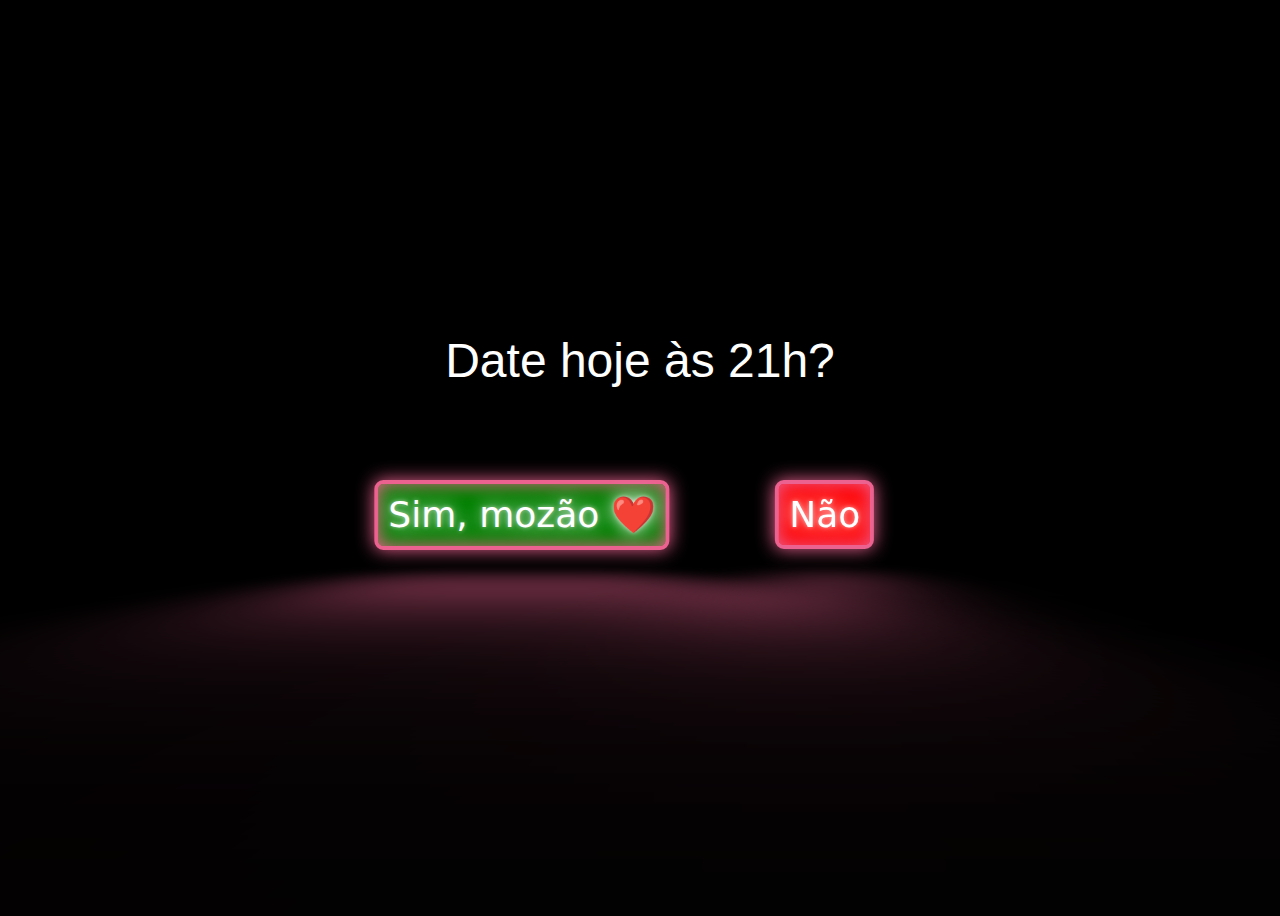
==== index.html @ 3f0aa08f "Update index.html" ====
<!DOCTYPE html>
<html>
<head>
  <meta charset="UTF-8">
  <title>Date hoje?</title>
  <link rel="stylesheet" href="./css.css">
  <style>
    /* Estilos para centralizar a pergunta */
    #pergunta {
      position: absolute;
      top: 40%;
      left: 50%;
      transform: translate(-50%, -50%);
      font-size: 48px;
      text-align: center;
      font-family: Arial, sans-serif;
    }

    /* Estilos para alinhar os botões abaixo da pergunta */
    #botoes {
      position: absolute;
      top: calc(50% + 30px);
      left: 40%;
      transform: translate(-50%);
    }

    /* Estilos para o botão "Não" */
    #nao {
      display: inline-block;
      margin-right: 20px;
      padding: 10px;
      font-size: 36px;
      background-color: red;
      color: white;
      position: absolute;
      top: 0;
      left: 55%;
      transform: translateX(250%);
    }

    /* Estilos para o botão "Sim" */
    #sim {
      display: inline-block;
      margin-left: 20px;
      padding: 10px;
      font-size: 36px;
      background-color: green;
      color: white;
    }

    /* Estilos para o fundo e as letras */
    body {
      background-color: black;
      color: white;
    }
  </style>
</head>
<body>
<div id="pergunta">Date hoje às 21h?</div>
<div id="botoes">
  <a href="#" id="sim" class="button">Sim, mozão ❤️</a>
  <a href="#" id="nao" class="button">Não</a>
</div>
<script>
  // Obter as dimensões iniciais do botão "Não"
  var nao = document.getElementById("nao");
  var naoRect = nao.getBoundingClientRect();
  var naoTop = naoRect.top;
  var naoLeft = naoRect.left;
  var naoWidth = naoRect.width;
  var naoHeight = naoRect.height;

  // Obter a altura da janela do navegador
  var windowHeight = window.innerHeight;

  // Redirecionar para o link quando o botão "Sim" for clicado
  document.getElementById("sim").onclick = function() {
    window.location.href = "https://www.instagram.com/pulerestaurante/";
  };

  // Mover o botão "Não" quando o mouse passar sobre ele
  document.getElementById("nao").onmouseover = function() {
    var novoTop = Math.floor(Math.random() * (windowHeight - naoHeight - 800)) + "px";
    var novoLeft = Math.floor(Math.random() * (naoLeft + naoWidth - 500)) + "px";
    this.style.top = novoTop;
    this.style.left = novoLeft;
  };
</script>
</body>
</html>
---- css.css ----
:root {
    --clr-neon: rgba(235, 97, 143, 1);
    --clr-bg: rgba(1, 1, 1, 1);
    --clr-white: rgba(255, 255, 255, 1);
}

*,
*::before,
*::after {
    box-sizing: border-box;
}

body {
    min-height: 100vh;
    display: grid;
    place-items: center;
    background: var(--clr-bg);
    font-family: system-ui;
    color: var(--clr-neon);
}

.button {
    font-size: 2em;

    display: inline-block;
    cursor: pointer;
    text-decoration: none;
    color: var(--clr-neon);
    border: var(--clr-neon) 4px solid;
    padding: 0.25em 1em;
    border-radius: 0.25em;

    text-shadow: 0 0 0.125em rgba(255, 255, 255, 0.55), 0 0 0.5em currentColor;

    box-shadow: inset 0 0 0.5em 0 var(--clr-neon), 0 0 0.5em 0 var(--clr-neon);

    position: relative;
}

.button::before {
    pointer-events: none;
    content: "";
    position: absolute;
    background: var(--clr-neon);
    top: 120%;
    left: 0;
    width: 100%;
    height: 100%;

    transform: perspective(1.2em) rotateX(40deg) scale(1.5, 0.5);
    filter: blur(1.15em);
    opacity: 0.7;

    transition: transform 0.5s linear;
}

.button::after {
    content: "";
    position: absolute;
    top: 0;
    bottom: 0;
    left: 0;
    right: 0;
    box-shadow: 0 0 4em 0.6em var(--clr-neon), 0 0 1em 0.2em var(--clr-white);
    opacity: 0;
    background: var(--clr-neon);
    z-index: -1;
    transition: opacity 0.5s linear;
}

.button:hover,
.button:focus {
    color: var(--clr-bg);
    text-shadow: none;
}

.button:hover::before,
.button:focus::before {
    opacity: 1;
    transform: perspective(1em) rotateX(40deg) scale(1.5, 0.6);
    transition: transform 0.5s linear;
}

.button:hover::after,
.button:focus::after {
    opacity: 1;
}
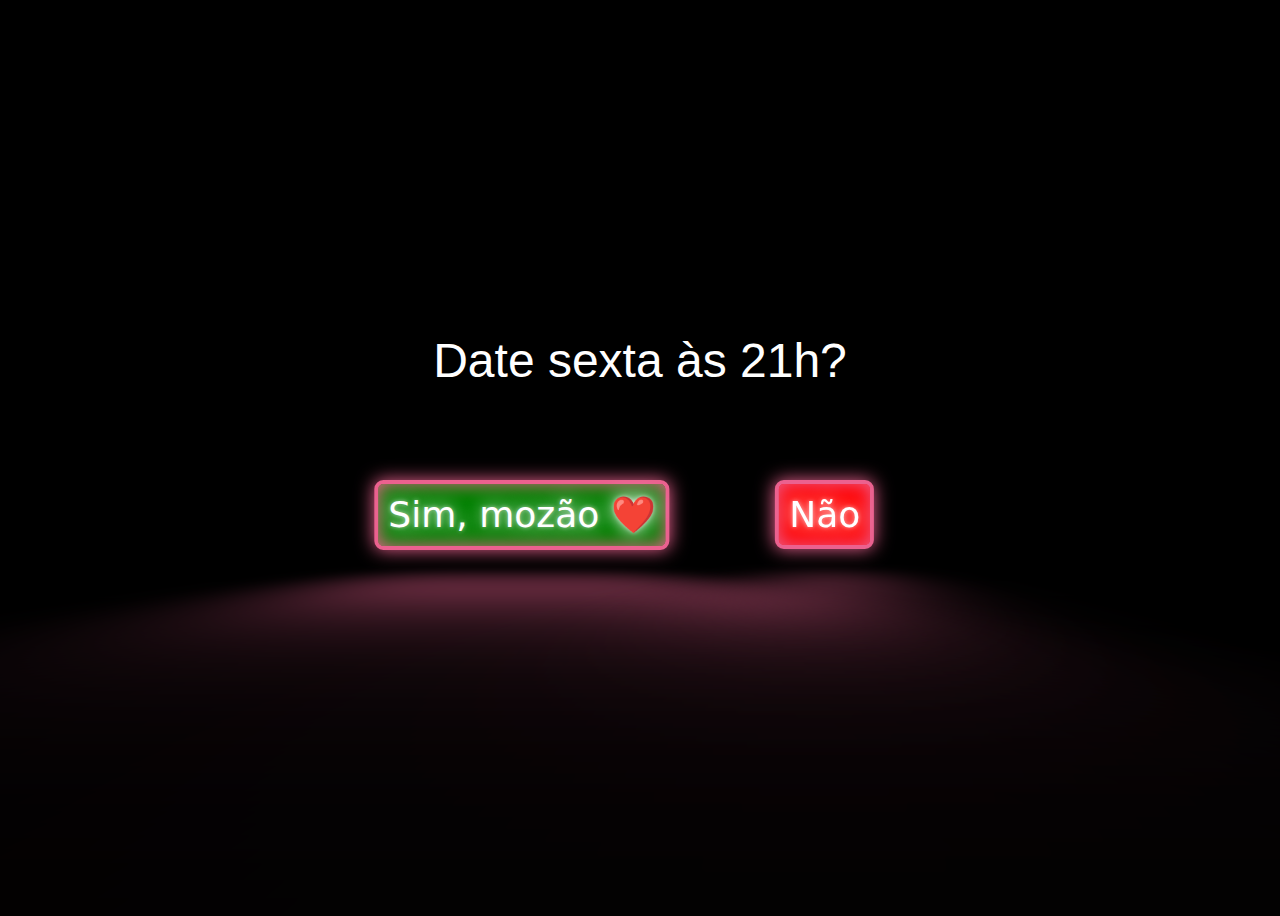
==== commit 4294a867: "Update index.html" ====
--- a/index.html
+++ b/index.html
@@ -2,7 +2,7 @@
 <html>
 <head>
   <meta charset="UTF-8">
-  <title>Date hoje?</title>
+  <title>Date?</title>
   <link rel="stylesheet" href="./css.css">
   <style>
     /* Estilos para centralizar a pergunta */
@@ -56,7 +56,7 @@
   </style>
 </head>
 <body>
-<div id="pergunta">Date hoje às 21h?</div>
+<div id="pergunta">Date sexta às 21h?</div>
 <div id="botoes">
   <a href="#" id="sim" class="button">Sim, mozão ❤️</a>
   <a href="#" id="nao" class="button">Não</a>
@@ -75,7 +75,7 @@
 
   // Redirecionar para o link quando o botão "Sim" for clicado
   document.getElementById("sim").onclick = function() {
-    window.location.href = "https://www.instagram.com/pulerestaurante/";
+    window.location.href = "https://www.instagram.com/nolarestaurante/";
   };
 
   // Mover o botão "Não" quando o mouse passar sobre ele
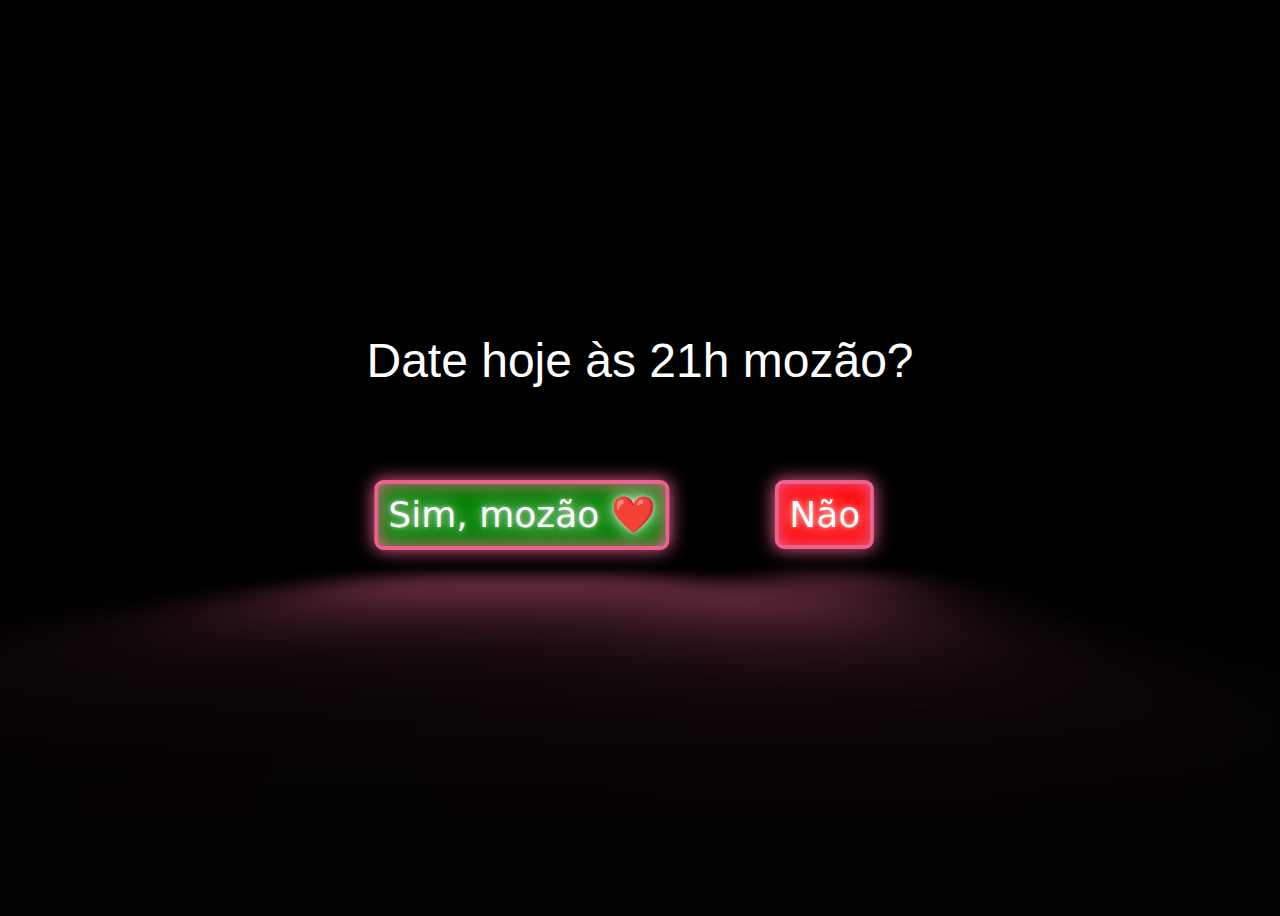
==== commit 05430d7d: "Update index.html" ====
--- a/index.html
+++ b/index.html
@@ -2,7 +2,7 @@
 <html>
 <head>
   <meta charset="UTF-8">
-  <title>Date?</title>
+  <title>Date hoje mozão?</title>
   <link rel="stylesheet" href="./css.css">
   <style>
     /* Estilos para centralizar a pergunta */
@@ -56,7 +56,7 @@
   </style>
 </head>
 <body>
-<div id="pergunta">Date sexta às 21h?</div>
+<div id="pergunta">Date hoje às 21h mozão?</div>
 <div id="botoes">
   <a href="#" id="sim" class="button">Sim, mozão ❤️</a>
   <a href="#" id="nao" class="button">Não</a>
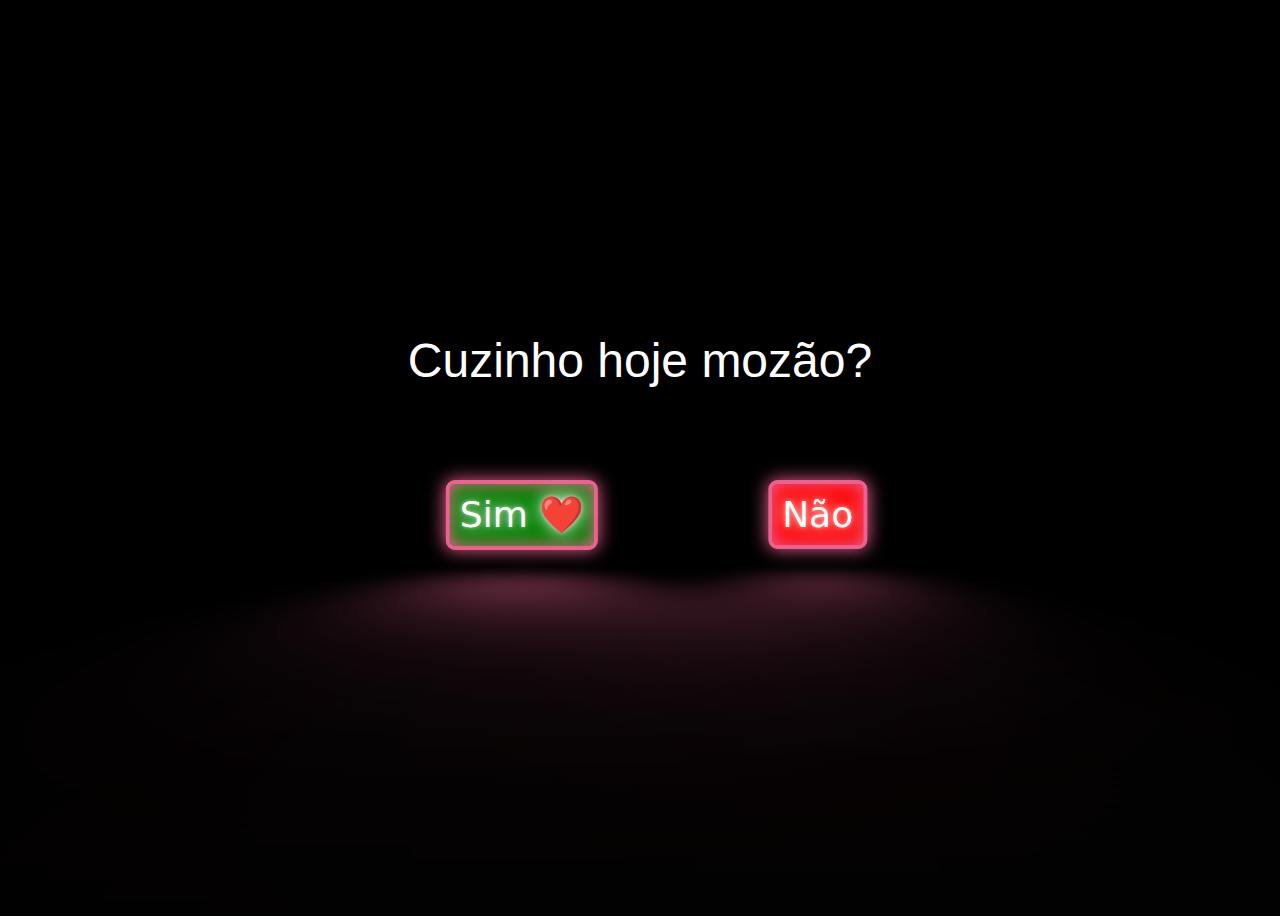
==== commit b2a50ad4: "Update index.html" ====
--- a/index.html
+++ b/index.html
@@ -2,7 +2,7 @@
 <html>
 <head>
   <meta charset="UTF-8">
-  <title>Date hoje mozão?</title>
+  <title>Cuzinho hoje mozão?</title>
   <link rel="stylesheet" href="./css.css">
   <style>
     /* Estilos para centralizar a pergunta */
@@ -56,9 +56,9 @@
   </style>
 </head>
 <body>
-<div id="pergunta">Date hoje às 21h mozão?</div>
+<div id="pergunta">Cuzinho hoje mozão?</div>
 <div id="botoes">
-  <a href="#" id="sim" class="button">Sim, mozão ❤️</a>
+  <a href="#" id="sim" class="button">Sim ❤️</a>
   <a href="#" id="nao" class="button">Não</a>
 </div>
 <script>
@@ -75,7 +75,7 @@
 
   // Redirecionar para o link quando o botão "Sim" for clicado
   document.getElementById("sim").onclick = function() {
-    window.location.href = "https://www.instagram.com/nolarestaurante/";
+    window.location.href = "https://www.youtube.com/watch?v=DB79HuYbemw";
   };
 
   // Mover o botão "Não" quando o mouse passar sobre ele
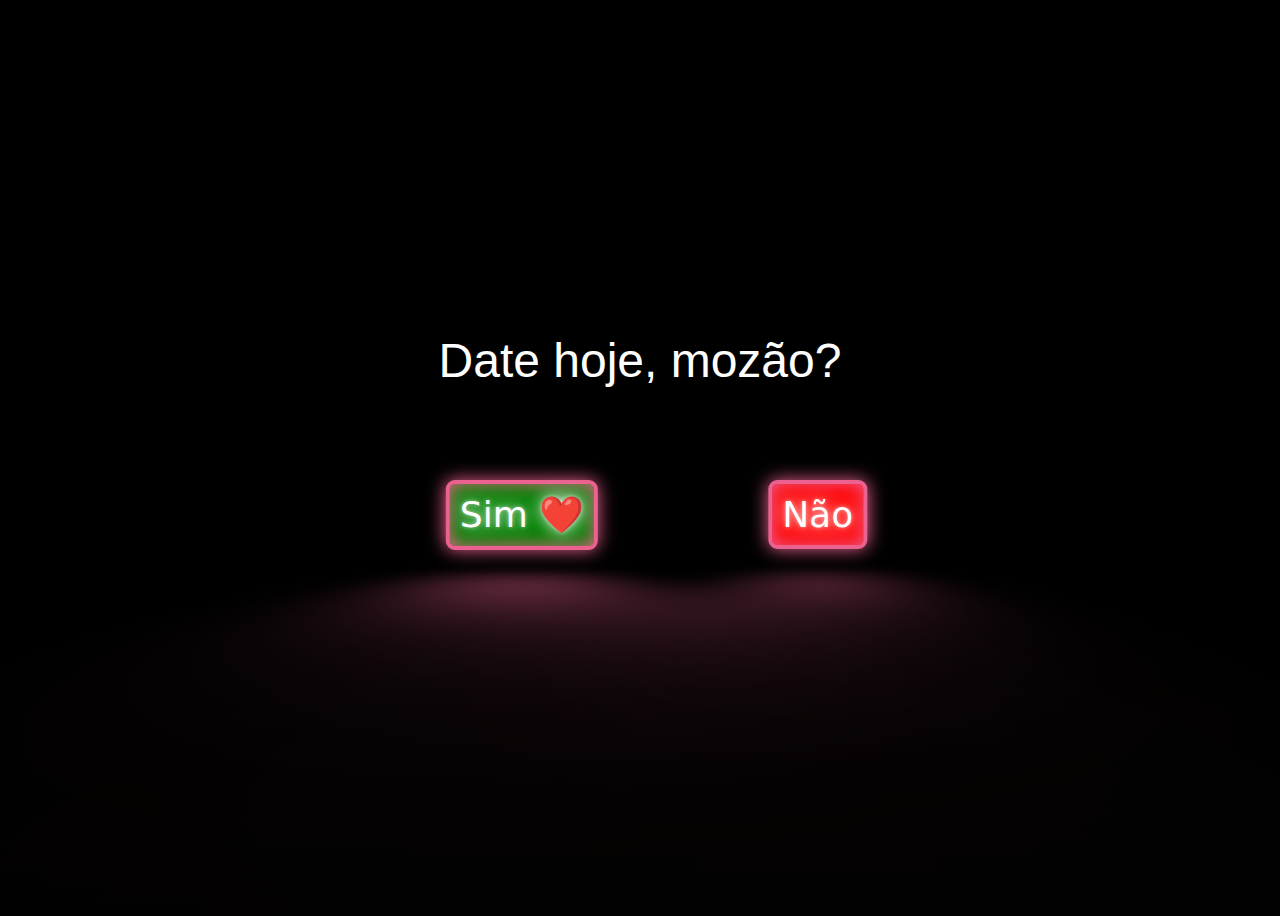
==== commit 8f071597: "Update index.html" ====
--- a/index.html
+++ b/index.html
@@ -2,7 +2,7 @@
 <html>
 <head>
   <meta charset="UTF-8">
-  <title>Cuzinho hoje mozão?</title>
+  <title>Oi</title>
   <link rel="stylesheet" href="./css.css">
   <style>
     /* Estilos para centralizar a pergunta */
@@ -56,7 +56,7 @@
   </style>
 </head>
 <body>
-<div id="pergunta">Cuzinho hoje mozão?</div>
+<div id="pergunta">Date hoje, mozão?</div>
 <div id="botoes">
   <a href="#" id="sim" class="button">Sim ❤️</a>
   <a href="#" id="nao" class="button">Não</a>
@@ -75,7 +75,7 @@
 
   // Redirecionar para o link quando o botão "Sim" for clicado
   document.getElementById("sim").onclick = function() {
-    window.location.href = "https://www.youtube.com/watch?v=DB79HuYbemw";
+    window.location.href = "https://instagram.com/restaurantelasai";
   };
 
   // Mover o botão "Não" quando o mouse passar sobre ele
